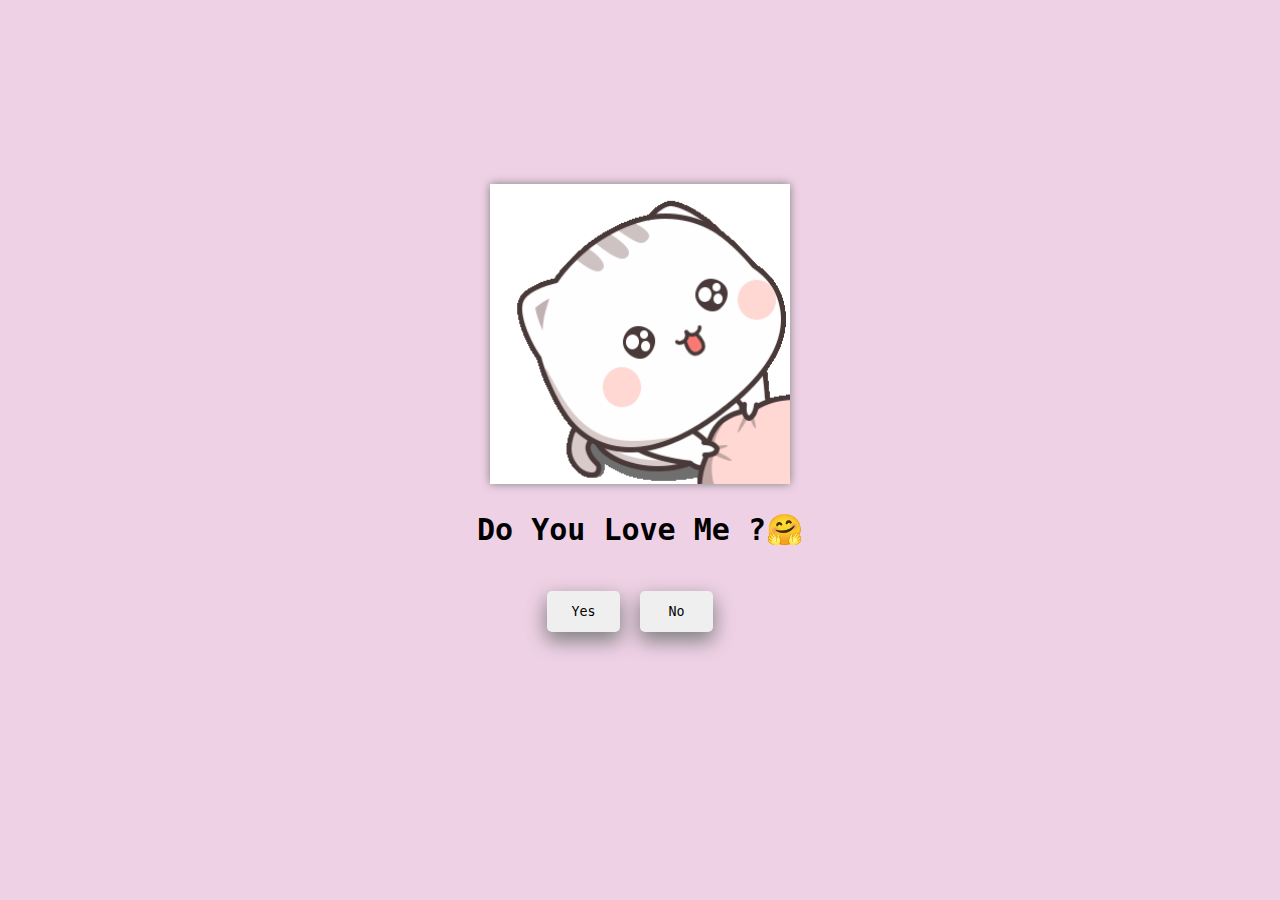
==== index.html @ 29aeec55 "Add files via upload" ====
<!DOCTYPE html>
<html lang="en">
<head>
  <meta charset="UTF-8">
  <meta name="viewport" content="width=device-width, initial-scale=1.0">
  <title>Proposal</title>
  <link rel="stylesheet" href="style.css">
  
</head>
<body>
  <div class="container">
    <div class="gif">
      <img src="/imgs/manja.gif">
    </div>
    <h2 class="title">Do You Love Me &quest;🤗</h2>
    <div class="btns">
      <button class="yes">
        <a href="yes.html">Yes</a></button>
    
      <button class="no"><a href="no1.html">No</a></button>
    </div>
    
  </div>
</body>
</html>
---- style.css ----
*{
  font-family: monospace;
}
body{
  display: flex;
  justify-content: center;
  background-color: rgb(239, 209, 230);
}
.container {
  height: 600px;
  width: 550px;
  /* border: 2px solid black; */
  display: flex;
  flex-direction: column;
  justify-content: center;
  align-items: center;
  margin-top: 100px;
}
.gif img {
  height: 300px;
  width: 300px;
  background-color: white;
  border: none;
  box-shadow: 0px 0px 9px 0px grey;
}
.title{
  font-size: 30px;
}
.btns a {
  text-decoration: none;
  color: black;
}
.btns{
  display: flex;
  margin-top: 20px;
  justify-content: space-evenly;
  align-items: center;
}
.btns .yes,.no {
  height: 41px;
  width: 73px;
  margin-right: 20px;
  box-shadow: 0px 8px 20px 1px grey;
  border: none;
  border-radius: 5px;
  
}
p{
  font-size: 20px;
  margin: 5px;
}
h2{
  font-weight: 900;
}

#yesBtn {
  position: relative;
  right: 50%;
  top: auto;
}

#noBtn {
  position: absolute;
  left: 52%;
  top: auto;
}
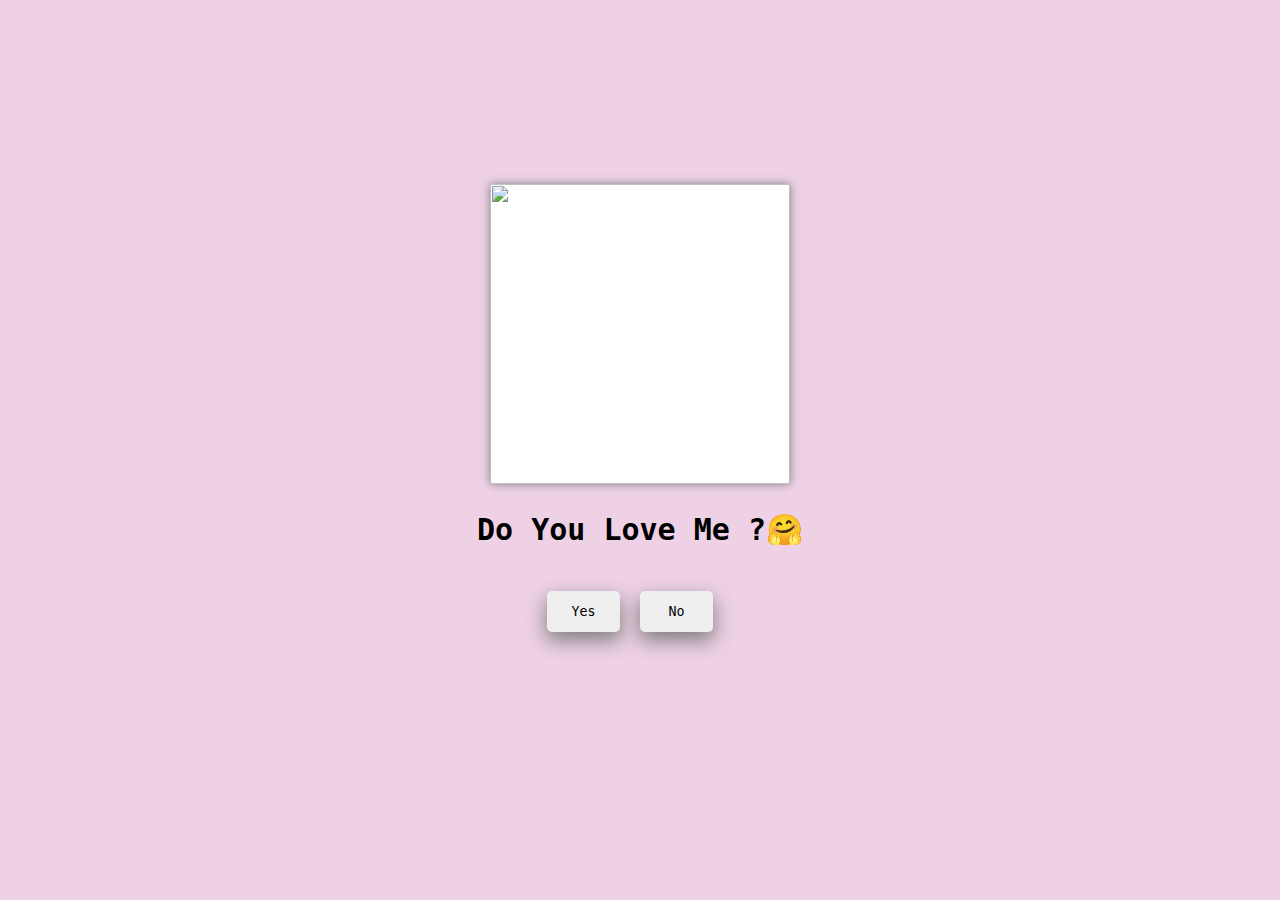
==== commit 9b74c7dd: "Update index.html" ====
--- a/index.html
+++ b/index.html
@@ -10,7 +10,7 @@
 <body>
   <div class="container">
     <div class="gif">
-      <img src="/imgs/manja.gif">
+      <img src="https://ibb.co/H7BCz6Z">
     </div>
     <h2 class="title">Do You Love Me &quest;🤗</h2>
     <div class="btns">
@@ -22,4 +22,4 @@
     
   </div>
 </body>
-</html>+</html>
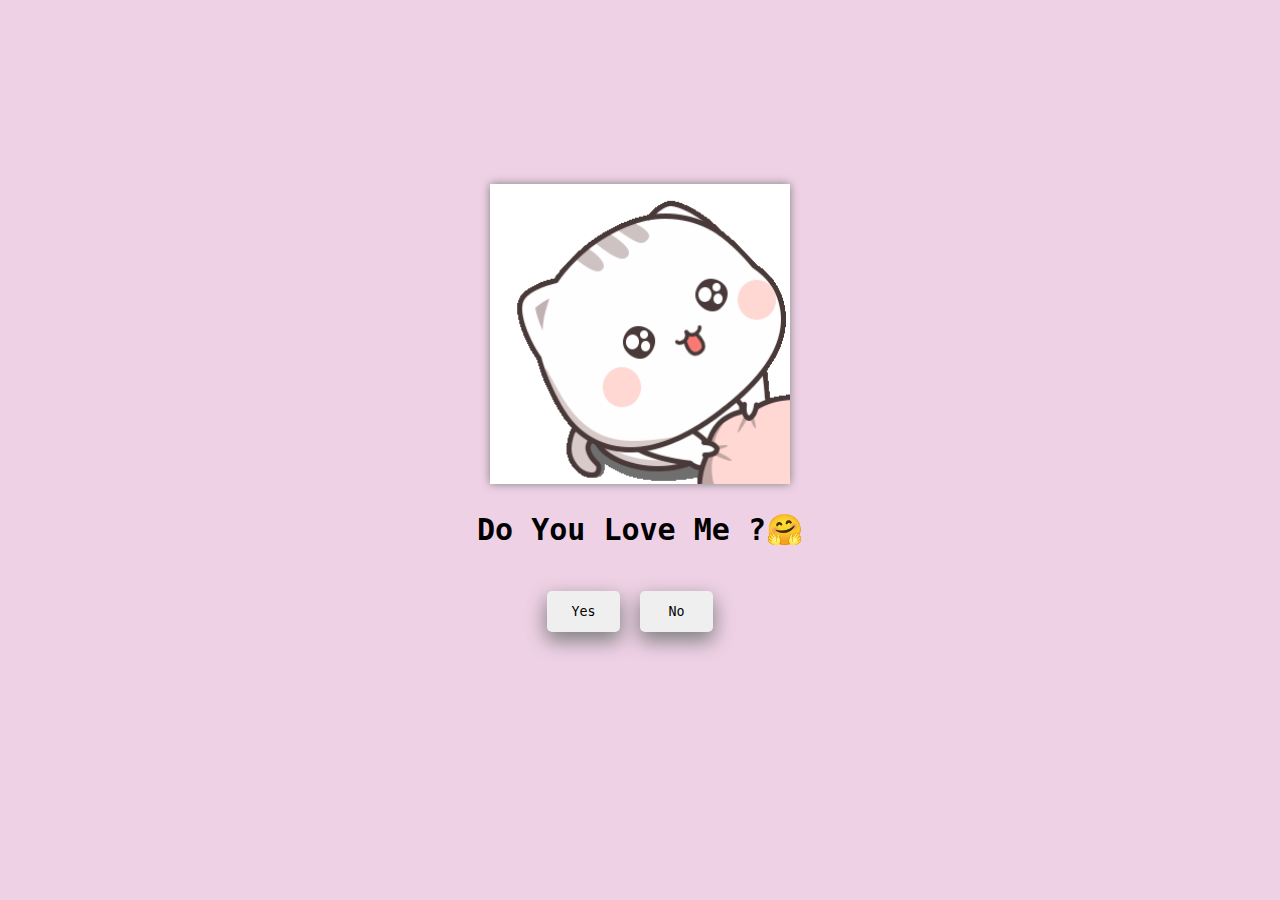
==== commit 8e63eee8: "Update index.html" ====
--- a/index.html
+++ b/index.html
@@ -10,7 +10,7 @@
 <body>
   <div class="container">
     <div class="gif">
-      <img src="https://ibb.co/H7BCz6Z">
+      <img src="../imgs/manja.gif">
     </div>
     <h2 class="title">Do You Love Me &quest;🤗</h2>
     <div class="btns">
